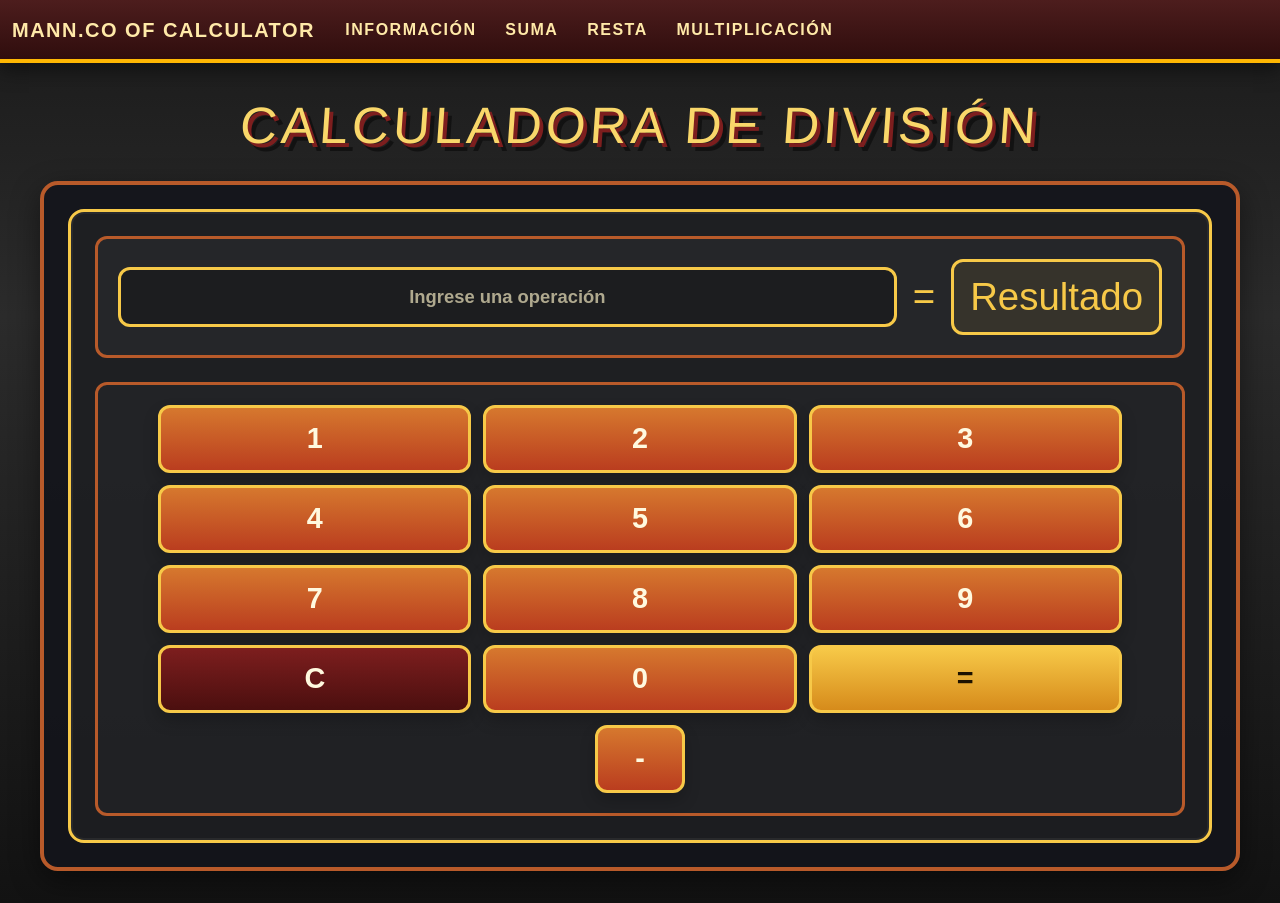
==== Division.html @ ad2058b1 "cALCULADORAS RESTANTES" ====
<!DOCTYPE html>
<html lang="en">

<head>
    <meta charset="UTF-8">
    <meta name="viewport" content="width=device-width, initial-scale=1.0">
    <title>División</title>

    <link href="https://cdn.jsdelivr.net/npm/bootstrap@5.3.8/dist/css/bootstrap.min.css" rel="stylesheet"
        integrity="sha384-sRIl4kxILFvY47J16cr9ZwB07vP4J8+LH7qKQnuqkuIAvNWLzeN8tE5YBujZqJLB" crossorigin="anonymous">
    <link rel="stylesheet" href="suma.css">
</head>

<body>
    <nav class="navbar navbar-expand-lg bg-secondary">
        <div class="container-fluid">
            <a class="navbar-brand" href="index.html">MANN.CO OF CALCULATOR</a>
            <button class="navbar-toggler" type="button" data-bs-toggle="collapse"
                data-bs-target="#navbarSupportedContent" aria-controls="navbarSupportedContent" aria-expanded="false"
                aria-label="Toggle navigation">
                <span class="navbar-toggler-icon"></span>
            </button>
            <div class="collapse navbar-collapse" id="navbarSupportedContent">
                <ul class="navbar-nav me-auto mb-2 mb-lg-0">
                    <li class="nav-item">
                        <a class="nav-link" href="index.html">Información</a>
                    </li>
                    <li class="nav-item">
                        <a class="nav-link active" aria-current="page" href="suma.html">Suma</a>
                    </li>
                    <li class="nav-item">
                        <a class="nav-link active" aria-current="page" href="resta.html">Resta</a>
                    </li>
                    <li class="nav-item">
                        <a class="nav-link active" aria-current="page" href="Multiplicacion.html">Multiplicación</a>
                    </li>
                </ul>
            </div>
        </div>
    </nav>

    <h1 class="titulo-principal">CALCULADORA DE DIVISIÓN</h1>

    <div class="Div_Principal">
        <div class="Div_Contenido">
            <div class="Calculadora">
                <div class="Respuestas">
                    <div class="input-group">
                        <input type="text" name="num1" id="num1" placeholder="Ingrese una operación"
                            aria-label="Número 1">
                    </div>
                    <h2>=</h2>

                    <div class="resultado-box">
                        <h2 id="resultado">Resultado</h2>
                    </div>
                </div>

                <div class="Numeros">
                    <div class="numeros">
                        <button id="1" onclick="Numero('1')">1</button>
                        <button id="2" onclick="Numero('2')">2</button>
                        <button id="3" onclick="Numero('3')">3</button>
                        <button id="4" onclick="Numero('4')">4</button>
                        <button id="5" onclick="Numero('5')">5</button>
                        <button id="6" onclick="Numero('6')">6</button>
                        <button id="7" onclick="Numero('7')">7</button>
                        <button id="8" onclick="Numero('8')">8</button>
                        <button id="9" onclick="Numero('9')">9</button>
                        <button id="borrar" onclick="borrar()">C</button>
                        <button id="0" onclick="Numero('0')">0</button>
                        <button id="igual" onclick="Calcular()">=</button>
                        <center><button id="mas" onclick="Numero('/')">-</button></center>
                    </div>
                </div>
            </div>
        </div>
    </div>

    <script src="https://cdn.jsdelivr.net/npm/bootstrap@5.3.8/dist/js/bootstrap.bundle.min.js"
        integrity="sha384-FKyoEForCGlyvwx9Hj09JcYn3nv7wiPVlz7YYwJrWVcXK/BmnVDxM+D2scQbITxI"
        crossorigin="anonymous"></script>
    <script src="codigo.js"></script>
</body>

</html>
---- suma.css ----
body {
    background: linear-gradient(180deg, #1a1a1a 0%, #2b2b2b 35%, #121212 100%);
    color: #f4e6b1;
    font-family: 'Segoe UI', Tahoma, Geneva, Verdana, sans-serif;
}

.navbar {
    background: linear-gradient(180deg, #4d1d1d 0%, #2f0d0d 100%) !important;
    border-bottom: 4px solid #ffb703;
    box-shadow: 0 8px 18px rgba(0, 0, 0, 0.4);
}

.navbar-brand,
.nav-link {
    font-family: Impact, Haettenschweiler, 'Arial Black', sans-serif;
    text-transform: uppercase;
    letter-spacing: 1.5px;
    color: #ffe9a8 !important;
    font-weight: 900;
}

.nav-link {
    padding: 0.6rem 0.9rem !important;
    transition: transform 0.15s ease;
}

.nav-link:hover,
.navbar-brand:hover {
    transform: translateY(-1px);
    color: #fff5cf !important;
}

.titulo-principal {
    margin: 2rem auto 1.5rem;
    text-align: center;
    font-family: Impact, Haettenschweiler, 'Arial Black', sans-serif;
    font-size: clamp(2.1rem, 4vw, 4rem);
    letter-spacing: 0.08em;
    text-transform: uppercase;
    color: #f9d76a;
    text-shadow: 4px 4px 0 #7d1e1e, 8px 8px 0 rgba(0, 0, 0, 0.45);
    transform: skewX(-4deg);
}

.Div_Principal {
    padding: 0 1rem 2rem;
}

.Div_Contenido {
    max-width: 1200px;
    margin: 0 auto;
    background: rgba(19, 21, 27, 0.9);
    border: 4px solid #b85a2a;
    border-radius: 18px;
    box-shadow: 0 10px 30px rgba(0, 0, 0, 0.45);
    padding: 1.5rem;
}

.Calculadora {
    background: rgba(255, 235, 164, 0.04);
    border: 3px solid #f7c948;
    border-radius: 16px;
    padding: 1.5rem;
    box-shadow: inset 0 0 0 2px rgba(255,255,255,0.05);
}

.Respuestas {
    padding: 1.25rem;
    margin: 0 0 1.5rem;
    border: 3px solid #b85a2a;
    border-radius: 12px;
    display: flex;
    align-items: center;
    justify-content: space-between;
    gap: 1rem;
    background: rgba(255, 255, 255, 0.03);
}

.input-group {
    flex: 1;
}

input {
    width: 100%;
    height: 60px;
    border: 3px solid #f7c948;
    border-radius: 12px;
    background: rgba(0, 0, 0, 0.25);
    color: #fff3c2;
    text-align: center;
    font-size: 1.15rem;
    font-weight: 700;
}

input::placeholder {
    color: rgba(255, 244, 203, 0.65);
}

.Respuestas h2 {
    margin: 0;
    color: #f7c948;
    font-family: Impact, Haettenschweiler, 'Arial Black', sans-serif;
    font-size: clamp(1.8rem, 3vw, 2.8rem);
}

.resultado-box {
    min-width: 180px;
    padding: 0.75rem 1rem;
    border: 3px solid #f7c948;
    border-radius: 12px;
    background: rgba(247, 201, 72, 0.08);
    text-align: center;
}

.Numeros {
    border: 3px solid #b85a2a;
    border-radius: 12px;
    padding: 1.25rem;
    background: rgba(255, 255, 255, 0.02);
}

.numeros {
    display: flex;
    flex-wrap: wrap;
    gap: 0.75rem;
    justify-content: center;
}

.numeros button {
    width: 30%;
    min-width: 90px;
    height: 68px;
    font-size: 1.8rem;
    font-weight: 800;
    border: 3px solid #f7c948;
    border-radius: 12px;
    background: linear-gradient(180deg, #d6782e 0%, #ba3d1f 100%);
    color: #fff9df;
    box-shadow: 0 8px 16px rgba(0,0,0,0.2);
    transition: transform 0.15s ease, box-shadow 0.15s ease;
}

.numeros button:hover {
    transform: translateY(-2px);
    box-shadow: 0 12px 18px rgba(0, 0, 0, 0.28);
}

#borrar {
    background: linear-gradient(180deg, #7d1e1e 0%, #4b0f0f 100%);
}

#igual {
    background: linear-gradient(180deg, #f7c948 0%, #d68b1b 100%);
    color: #1d1200;
}

@media (max-width: 768px) {
    .Respuestas {
        flex-direction: column;
        align-items: stretch;
    }

    .resultado-box {
        min-width: unset;
    }

    .numeros button {
        width: 45%;
    }
}
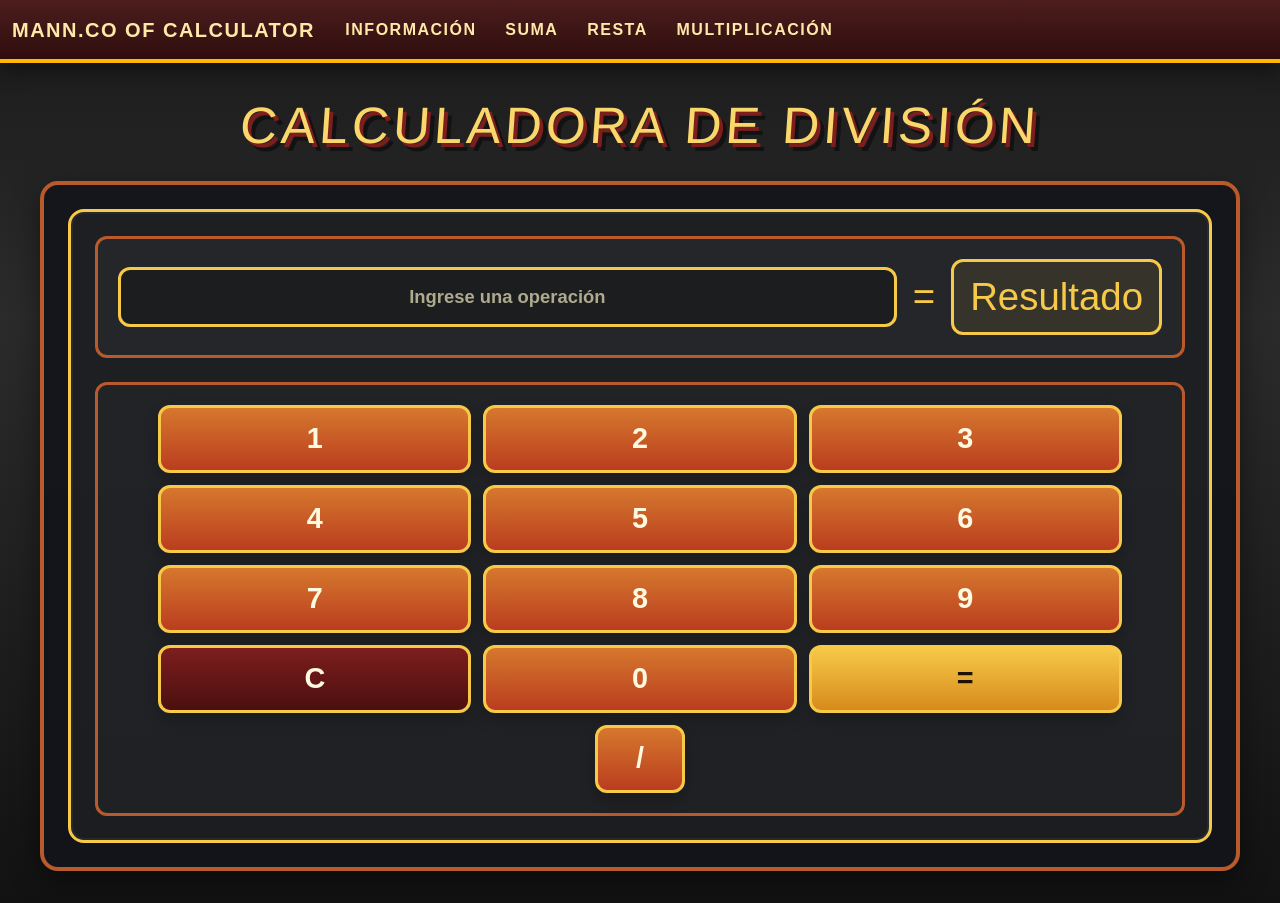
==== commit 5052c08d: "correción de errores" ====
--- a/Division.html
+++ b/Division.html
@@ -70,7 +70,7 @@
                         <button id="borrar" onclick="borrar()">C</button>
                         <button id="0" onclick="Numero('0')">0</button>
                         <button id="igual" onclick="Calcular()">=</button>
-                        <center><button id="mas" onclick="Numero('/')">-</button></center>
+                        <center><button id="mas" onclick="Numero('/')">/</button></center>
                     </div>
                 </div>
             </div>
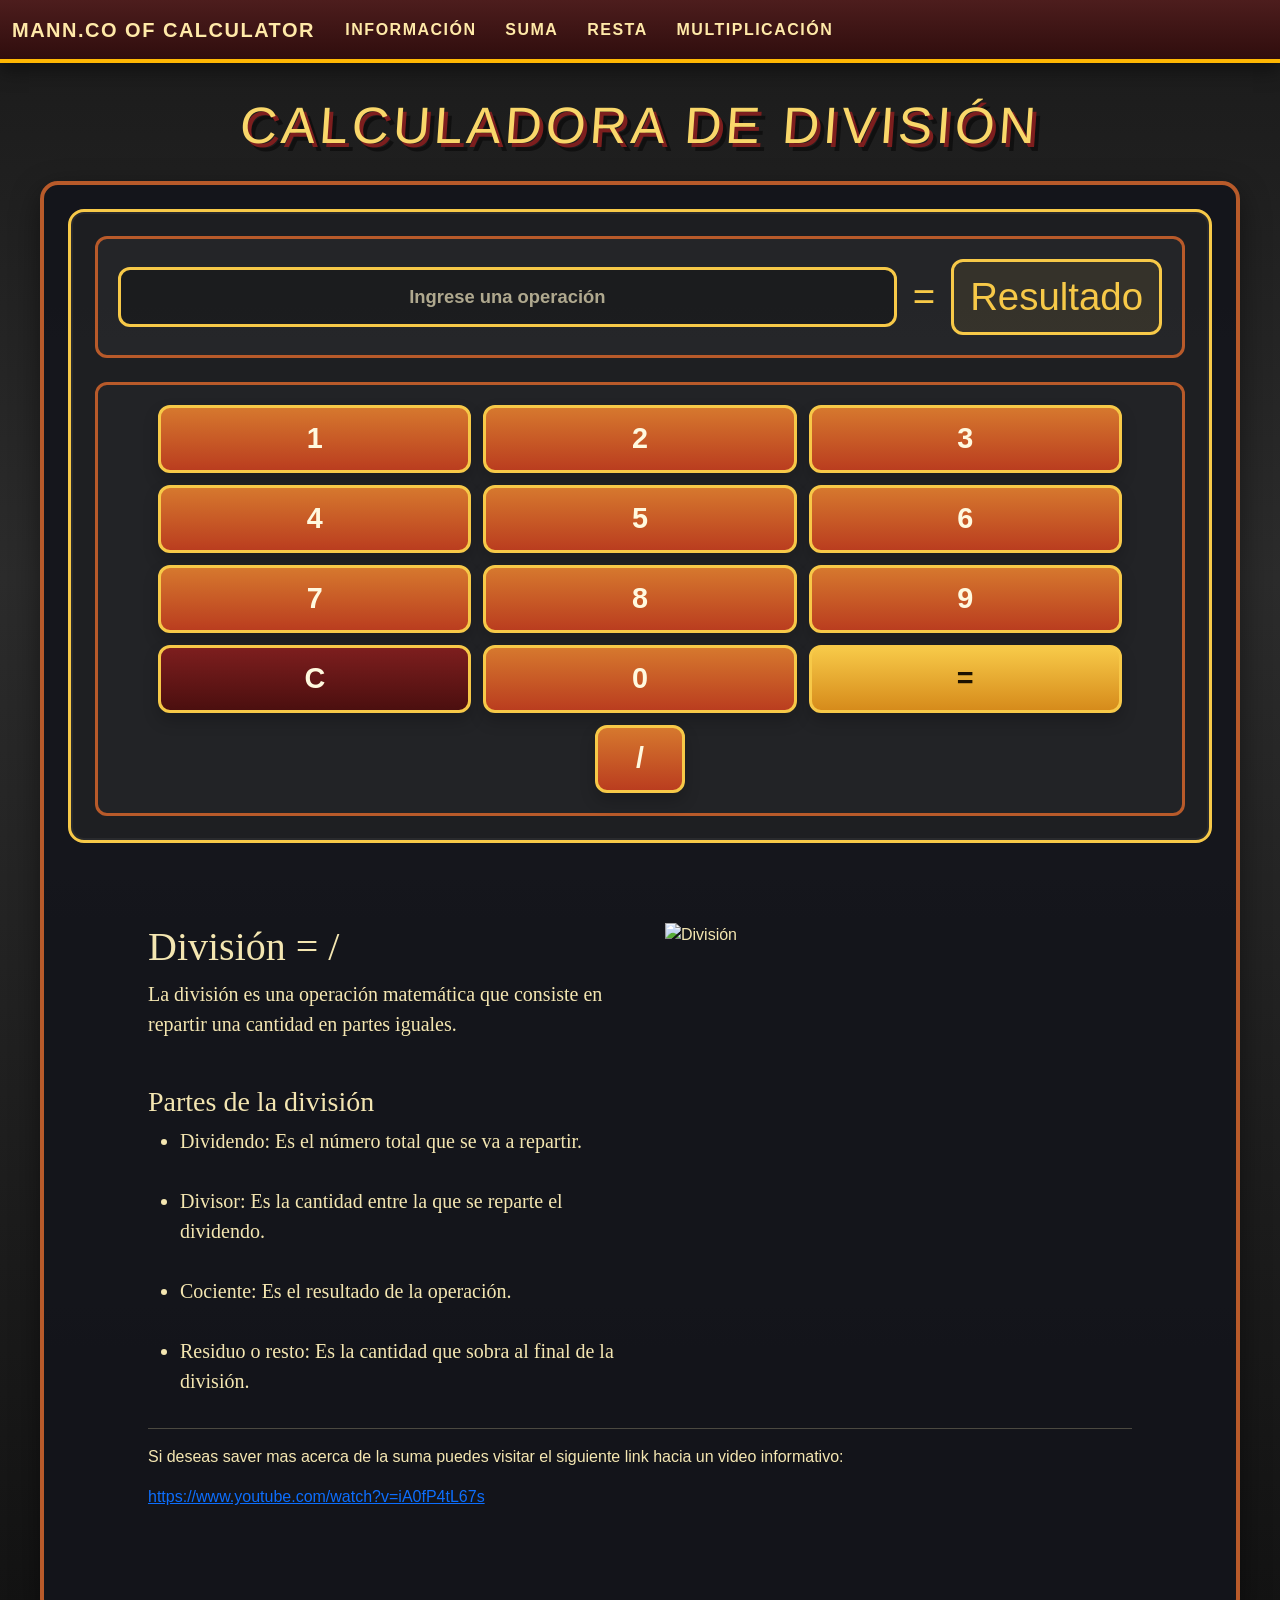
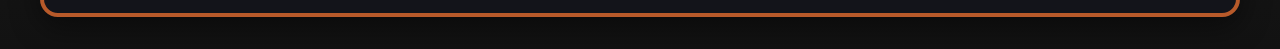
==== commit 7984ee28: "Edición de fuente, tamaño de imagenes y listas no ordenadas" ====
--- a/Division.html
+++ b/Division.html
@@ -47,7 +47,7 @@
                 <div class="Respuestas">
                     <div class="input-group">
                         <input type="text" name="num1" id="num1" placeholder="Ingrese una operación"
-                            aria-label="Número 1">
+                            aria-label="Número 1" readonly>
                     </div>
                     <h2>=</h2>
 
@@ -74,6 +74,35 @@
                     </div>
                 </div>
             </div>
+                        <div class="info">
+                <div class="ejemplo">
+                    <div class="ti">
+                        <h1>División = /</h1>
+                        <p>La división es una operación matemática que consiste en repartir una cantidad en partes iguales.</p>
+                        <br>
+                        <h3>Partes de la división</h3>
+                        <ul>
+                            <li>Dividendo: Es el número total que se va a repartir.</li>
+                            <br>
+                            <li>Divisor: Es la cantidad entre la que se reparte el dividendo.</li>
+                            <br>
+                            <li>Cociente: Es el resultado de la operación.</li>
+                            <br>
+                            <li>Residuo o resto: Es la cantidad que sobra al final de la división.</li>
+                        </ul>
+                    </div>
+                    <div class="im">
+                        <img src="https://encrypted-tbn0.gstatic.com/images?q=tbn:ANd9GcS1MLhtajkjjvVqGMtN3cnKLsB_706RyiEmTpaKy4uGPSRBAFzN_7zoFceZ&s=10" alt="División" height="510px">
+                    </div>
+                </div>
+                <hr>
+                <div class="información">
+                    <p>Si deseas saver mas acerca de la suma puedes visitar el siguiente link hacia un video
+                        informativo:</p>
+                    <a
+                        href=" https://www.youtube.com/watch?v=iA0fP4tL67s">https://www.youtube.com/watch?v=iA0fP4tL67s</a>
+                </div>
+            </div>
         </div>
     </div>
 
--- a/suma.css
+++ b/suma.css
@@ -154,6 +154,30 @@
     color: #1d1200;
 }
 
+.información hr{
+    border: solid black 2px;
+}
+
+.información a{
+    font-family:Impact, Haettenschweiler, 'Arial Narrow Bold', sans-serif;
+}
+.ejemplo{
+    display: flex;
+    gap: 50px;
+}
+.ti{
+    width: 50%;
+    font-family:Georgia, 'Times New Roman', Times, serif;
+    font-size: larger;
+    font-size: 20px;
+}
+.im{
+    width: 50%;
+}
+.info{
+    padding: 40px;
+    margin: 40px;
+}
 @media (max-width: 768px) {
     .Respuestas {
         flex-direction: column;
